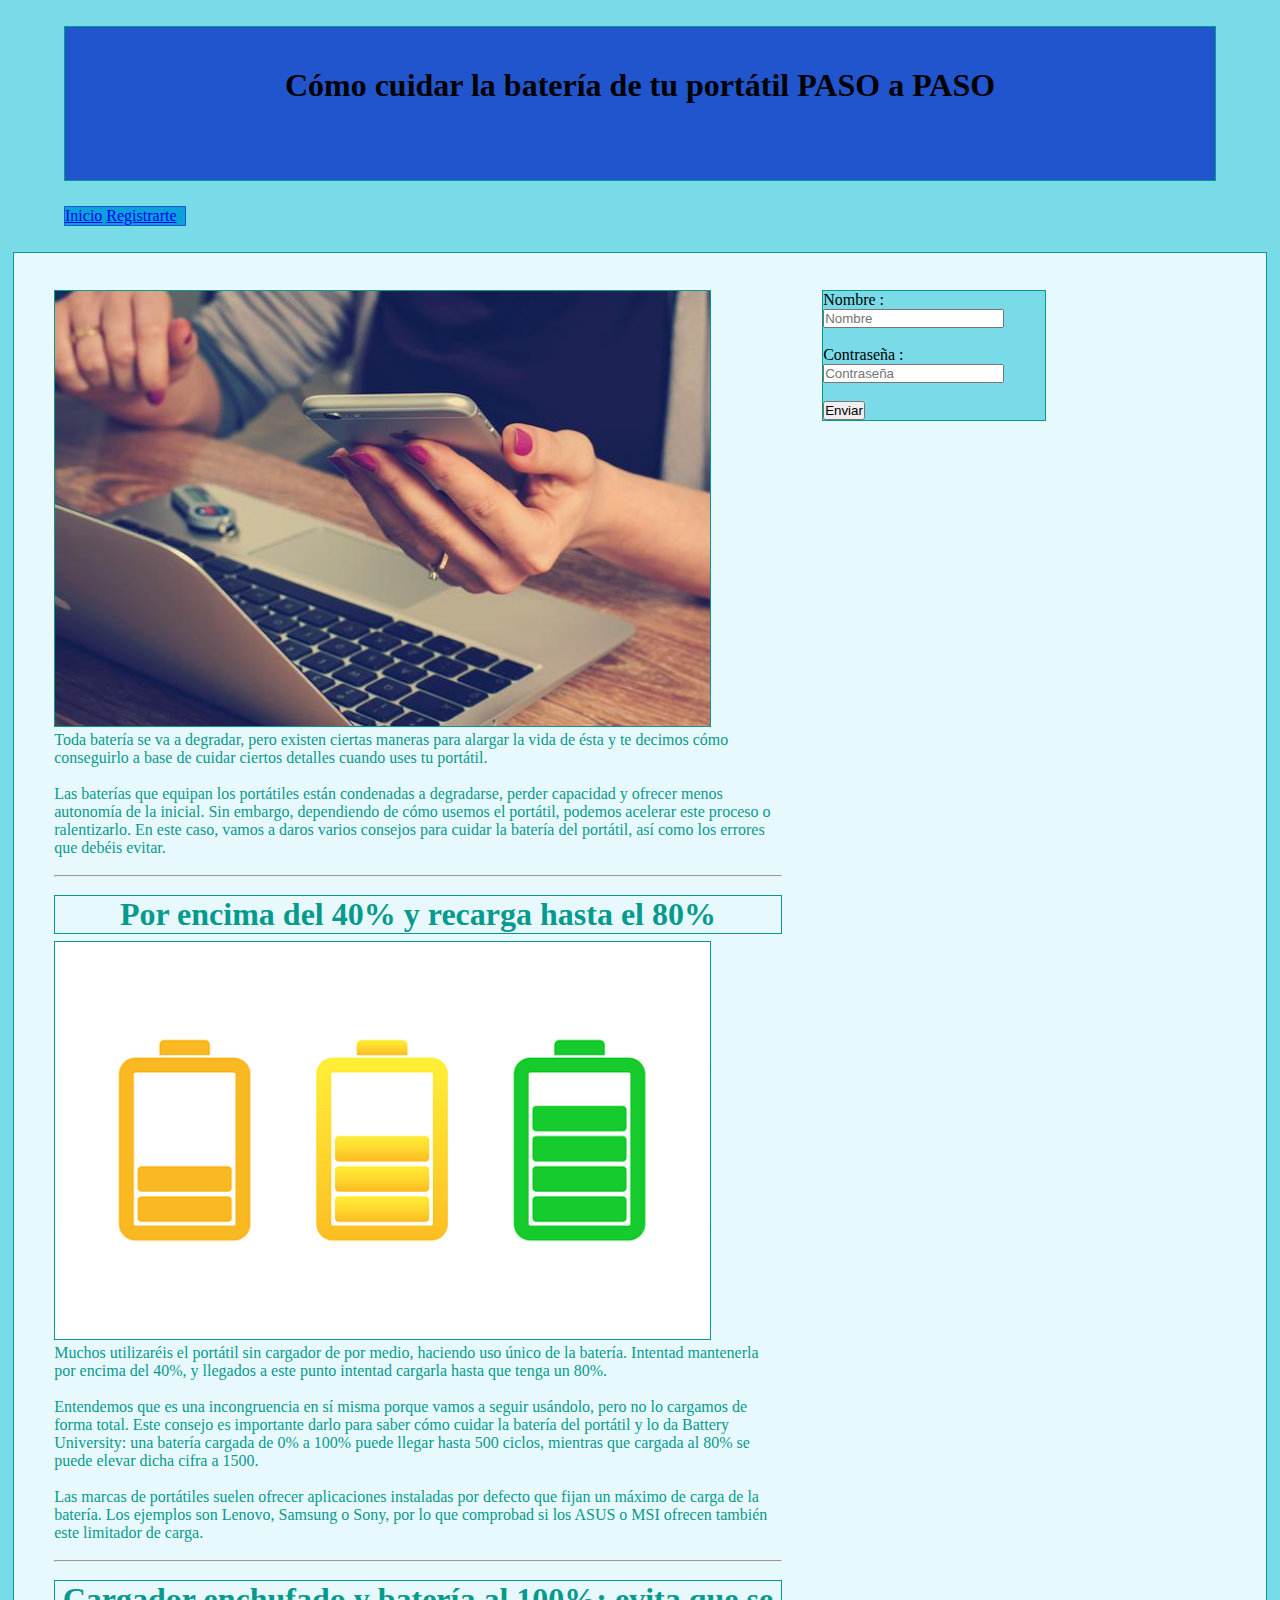
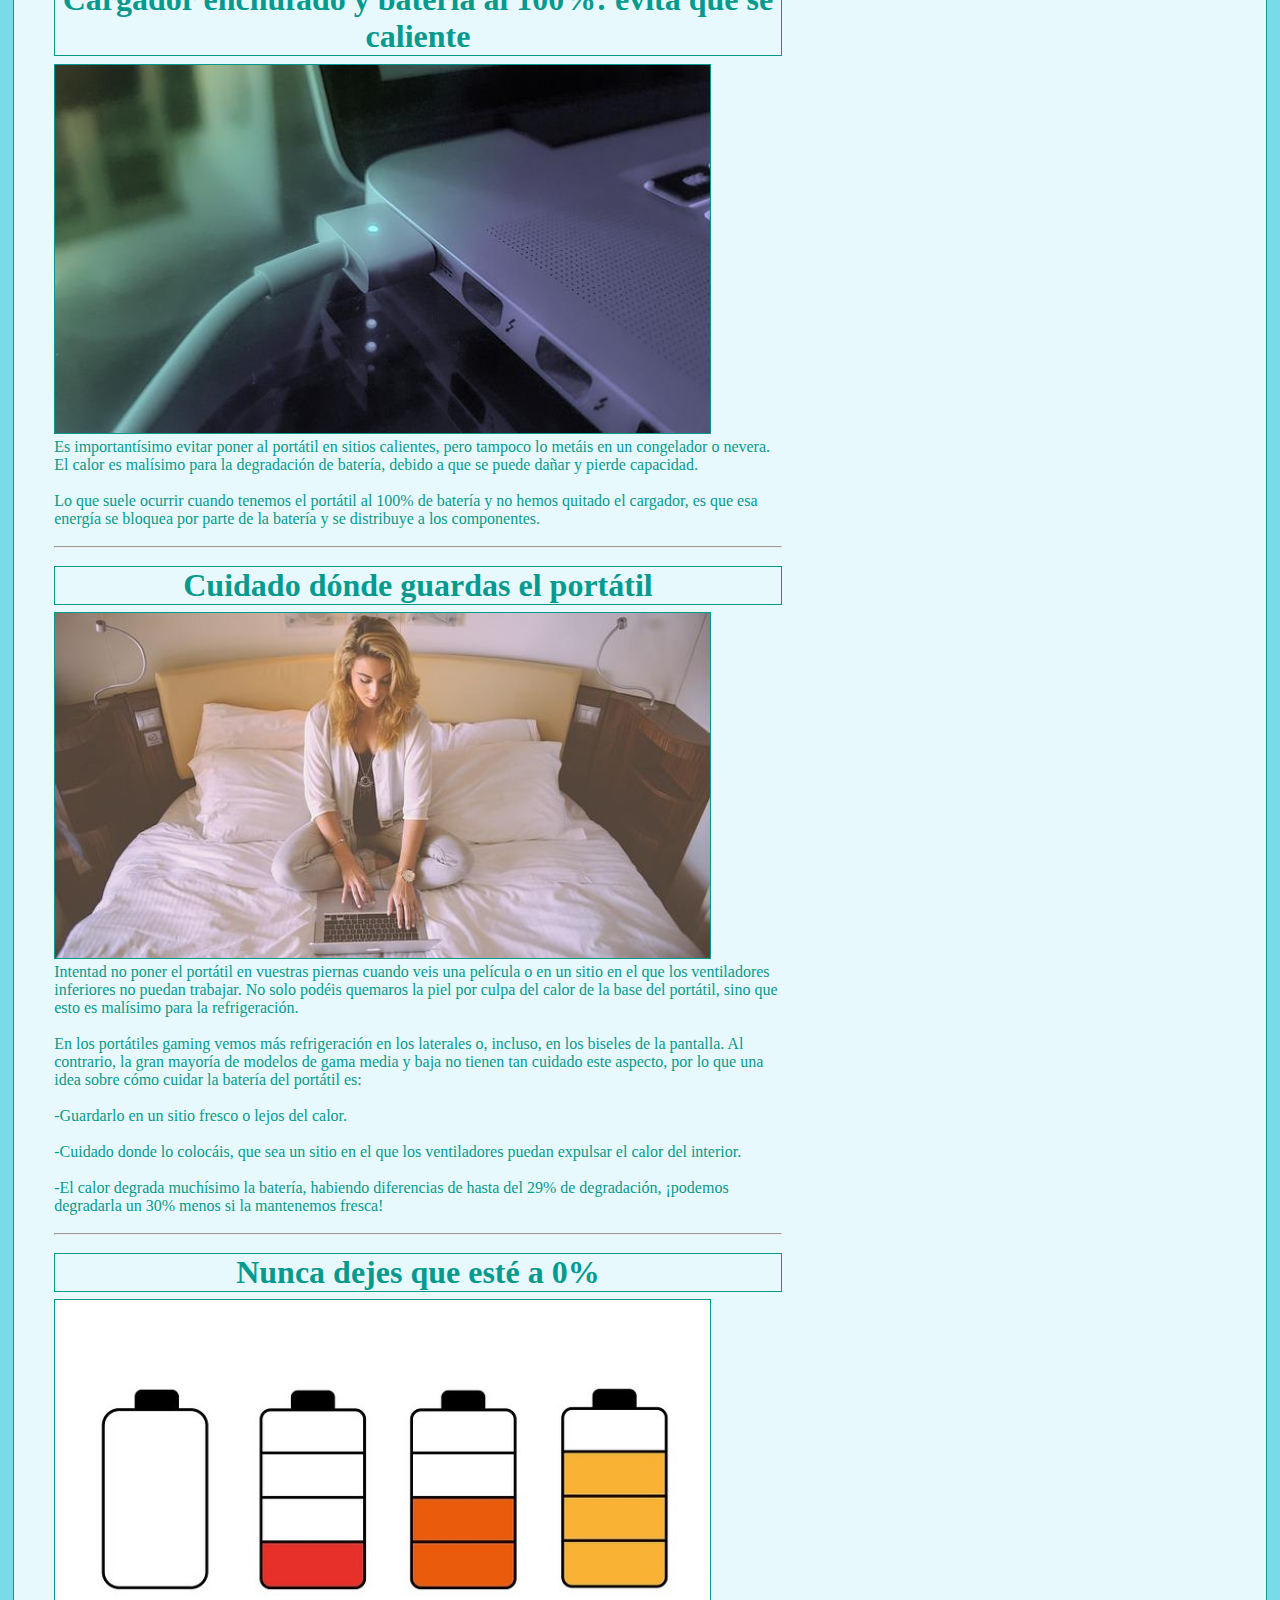
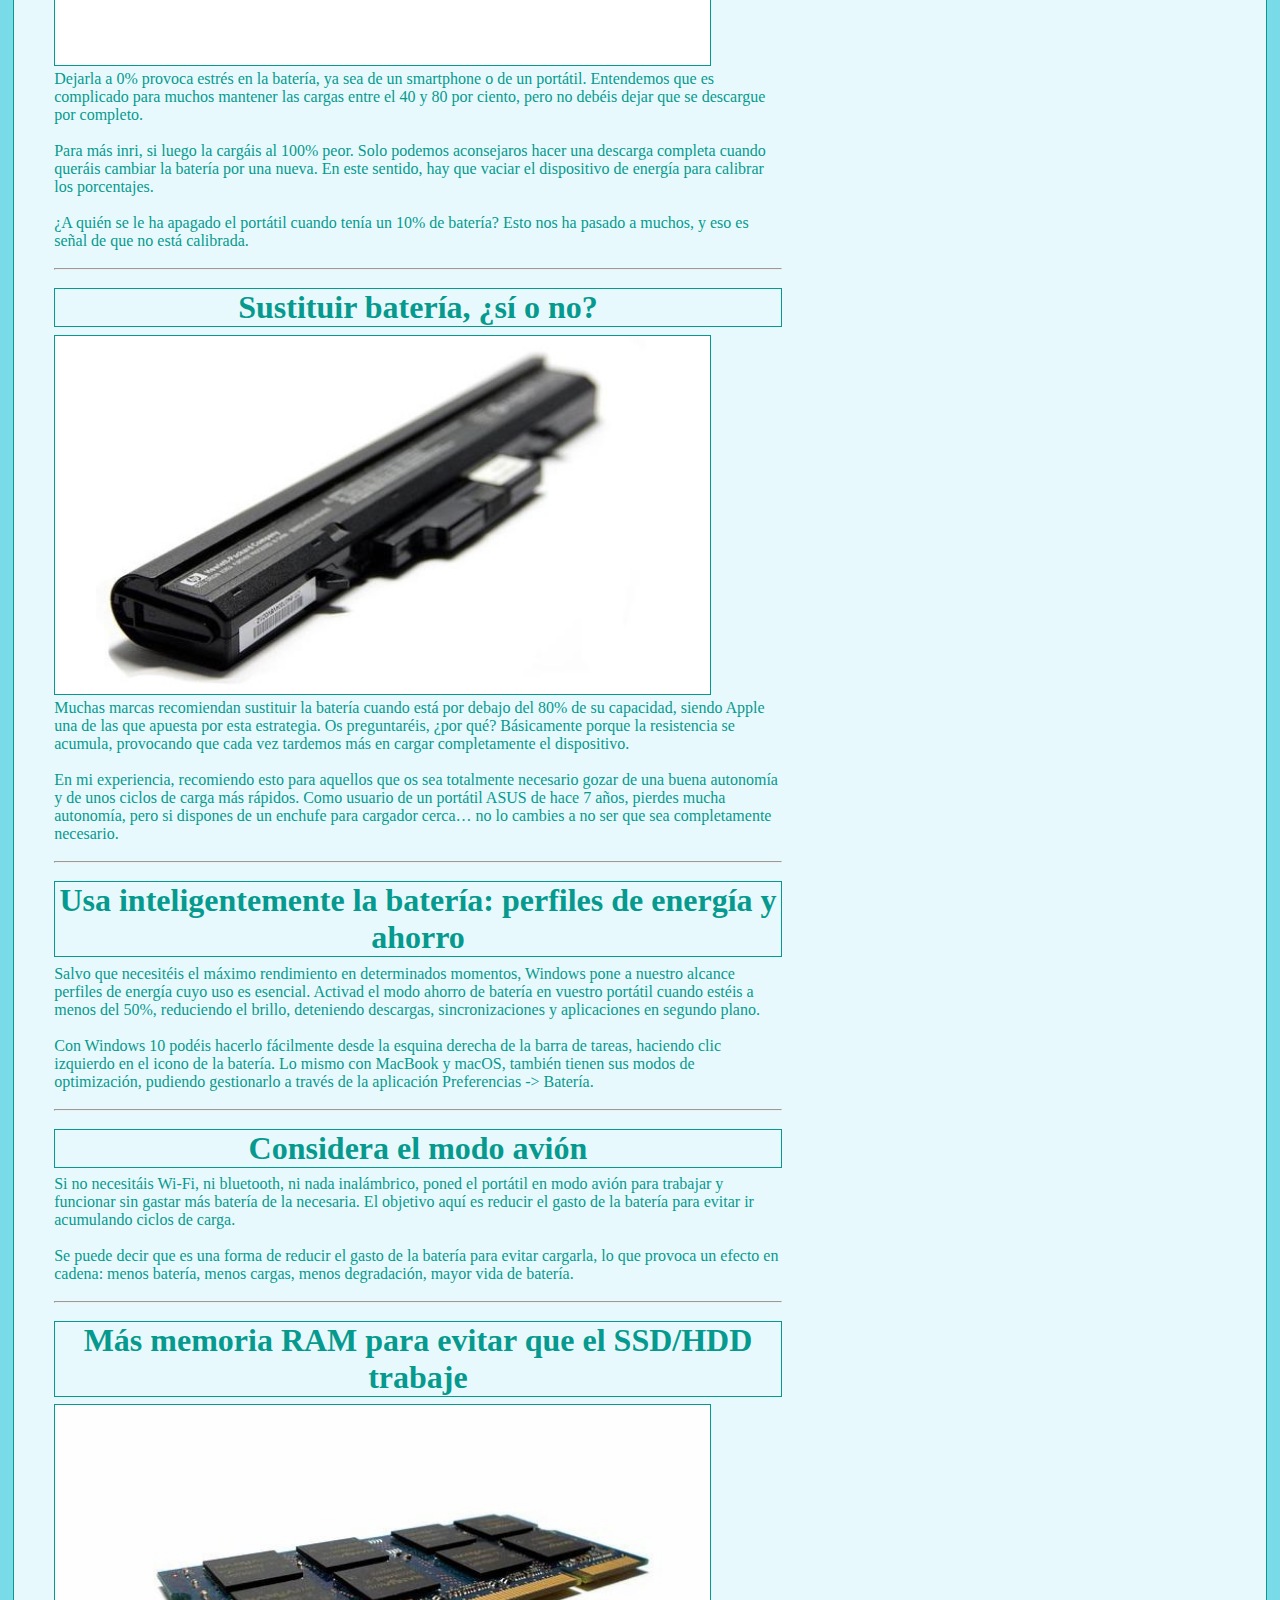
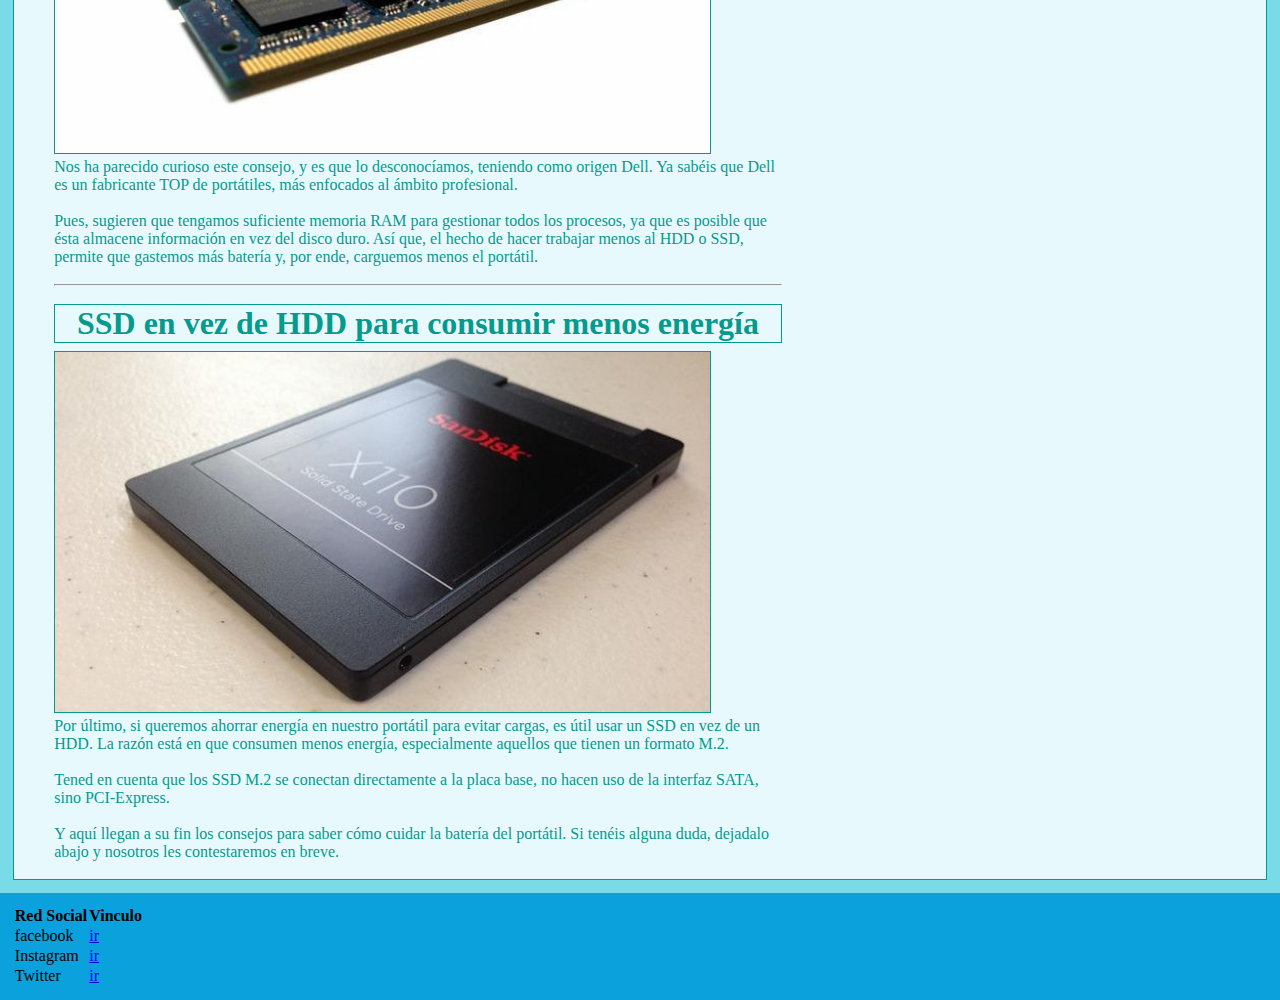
==== index.html @ 9bf23e47 "agregamos proyecto nuevo/pagina web" ====
<!DOCTYPE html>
<html lang="es">

<head>
    <meta charset="UTF-8">
    <meta http-equiv="X-UA-Compatible" content="IE=edge">
    <meta name="viewport" content="width=device-width, initial-scale=1.0">
    <link rel="stylesheet" href="css/style.css">
    <title>Bateria larga duracion</title>
</head>
<body>

    
    <header class="barra_arriba">
        <h1 id="titulo_1">Cómo cuidar la batería de tu portátil PASO a PASO</h1><br><br>
    </header>
    <section id="navegador" >
        <nav>
            <a href="index.html">Inicio</a>
            <a href="pages/Registrarte.html">Registrarte</a>
        </nav>
    </section>

    <main>
        <section class="pantalla_izquierda">

            <article class="articulo">
                <img src="images/imagen1.jpg" id="imagen1" alt="">
                <p id="articulo_1">
                    Toda batería se va a degradar, pero existen ciertas maneras para alargar la vida de ésta y te decimos cómo conseguirlo a base de cuidar ciertos detalles cuando uses tu portátil.<br><br>
                    Las baterías que equipan los portátiles están condenadas a degradarse, perder capacidad y ofrecer menos autonomía de la inicial. Sin embargo, dependiendo de cómo usemos el portátil, podemos acelerar este proceso o ralentizarlo. En este caso, vamos a daros varios consejos para cuidar la batería del portátil, así como los errores que debéis evitar.
                    <br><br>
                </p><hr><br>
            </article>
            
            <article class="articulo">
                <h1 class="titulo">Por encima del 40% y recarga hasta el 80%</h1>

                <img src="images/imagen2.png" alt="">
                <p>
                    Muchos utilizaréis el portátil sin cargador de por medio, haciendo uso único de la batería. Intentad mantenerla por encima del 40%, y llegados a este punto intentad cargarla hasta que tenga un 80%.
                    <br><br>
                    Entendemos que es una incongruencia en sí misma porque vamos a seguir usándolo, pero no lo cargamos de forma total. Este consejo es importante darlo para saber cómo cuidar la batería del portátil y lo da Battery University: una batería cargada de 0% a 100% puede llegar hasta 500 ciclos, mientras que cargada al 80% se puede elevar dicha cifra a 1500.
                    <br><br> 
                    Las marcas de portátiles suelen ofrecer aplicaciones instaladas por defecto que fijan un máximo de carga de la batería. Los ejemplos son Lenovo, Samsung o Sony, por lo que comprobad si los ASUS o MSI ofrecen también este limitador de carga.
                    <br><br>
                </p><hr><br>
            </article>
            
            <article class="articulo">
                <h1 class="titulo">Cargador enchufado y batería al 100%: evita que se caliente</h1>
                <img src="images/imagen3.jpg" alt="">
                <p>
                    Es importantísimo evitar poner al portátil en sitios calientes, pero tampoco lo metáis en un congelador o nevera. El calor es malísimo para la degradación de batería, debido a que se puede dañar y pierde capacidad.
                    <br><br>
                    Lo que suele ocurrir cuando tenemos el portátil al 100% de batería y no hemos quitado el cargador, es que esa energía se bloquea por parte de la batería y se distribuye a los componentes.
                    <br><br>
                </p><hr><br>
            </article>

            <article class="articulo">
                <h1 class="titulo">Cuidado dónde guardas el portátil</h1>
                <img src="images/imagen4.png" alt="">
                <p>
                    Intentad no poner el portátil en vuestras piernas cuando veis una película o en un sitio en el que los ventiladores inferiores no puedan trabajar. No solo podéis quemaros la piel por culpa del calor de la base del portátil, sino que esto es malísimo para la refrigeración.
                    <br><br>
                    En los portátiles gaming vemos más refrigeración en los laterales o, incluso, en los biseles de la pantalla. Al contrario, la gran mayoría de modelos de gama media y baja no tienen tan cuidado este aspecto, por lo que una idea sobre cómo cuidar la batería del portátil es:
                    <br><br>
                    -Guardarlo en un sitio fresco o lejos del calor.
                    <br><br>
                    -Cuidado donde lo colocáis, que sea un sitio en el que los ventiladores puedan expulsar el calor del interior.
                    <br><br>
                    -El calor degrada muchísimo la batería, habiendo diferencias de hasta del 29% de degradación, ¡podemos degradarla un 30% menos si la mantenemos fresca!
                    <br><br>
                </p><hr><br>

            </article>

            <article class="articulo">
                <h1 class="titulo">Nunca dejes que esté a 0%</h1>
                <img src="images/imagen5.jpg" alt="">
                <p>
                    Dejarla a 0% provoca estrés en la batería, ya sea de un smartphone o de un portátil. Entendemos que es complicado para muchos mantener las cargas entre el 40 y 80 por ciento, pero no debéis dejar que se descargue por completo.
                    <br><br>
                    Para más inri, si luego la cargáis al 100% peor. Solo podemos aconsejaros hacer una descarga completa cuando queráis cambiar la batería por una nueva. En este sentido, hay que vaciar el dispositivo de energía para calibrar los porcentajes.
                    <br> <br>
                    ¿A quién se le ha apagado el portátil cuando tenía un 10% de batería? Esto nos ha pasado a muchos, y eso es señal de que no está calibrada.
                    <br><br>
                </p><hr><br>
            </article>

            <article class="articulo">
                <h1 class="titulo">Sustituir batería, ¿sí o no?</h1>
                <img src="images/imagen6.jpg" alt="">
                <p>
                    Muchas marcas recomiendan sustituir la batería cuando está por debajo del 80% de su capacidad, siendo Apple una de las que apuesta por esta estrategia. Os preguntaréis, ¿por qué? Básicamente porque la resistencia se acumula, provocando que cada vez tardemos más en cargar completamente el dispositivo.
                    <br><br>
                    En mi experiencia, recomiendo esto para aquellos que os sea totalmente necesario gozar de una buena autonomía y de unos ciclos de carga más rápidos. Como usuario de un portátil ASUS de hace 7 años, pierdes mucha autonomía, pero si dispones de un enchufe para cargador cerca… no lo cambies a no ser que sea completamente necesario.
                    <br><br>
                </p><hr><br>
            </article>

            <article class="articulo">
                <h1 class="titulo">Usa inteligentemente la batería: perfiles de energía y ahorro</h1>
                <p>
                    Salvo que necesitéis el máximo rendimiento en determinados momentos, Windows pone a nuestro alcance perfiles de energía cuyo uso es esencial. Activad el modo ahorro de batería en vuestro portátil cuando estéis a menos del 50%, reduciendo el brillo, deteniendo descargas, sincronizaciones y aplicaciones en segundo plano.
                    <br><br>
                    Con Windows 10 podéis hacerlo fácilmente desde la esquina derecha de la barra de tareas, haciendo clic izquierdo en el icono de la batería. Lo mismo con MacBook y macOS, también tienen sus modos de optimización, pudiendo gestionarlo a través de la aplicación Preferencias -> Batería.
                    <br><br>
                </p><hr><br>
            </article> 

            <article class="articulo">
                <h1 class="titulo">Considera el modo avión</h1>
                <p>
                    Si no necesitáis Wi-Fi, ni bluetooth, ni nada inalámbrico, poned el portátil en modo avión para trabajar y funcionar sin gastar más batería de la necesaria. El objetivo aquí es reducir el gasto de la batería para evitar ir acumulando ciclos de carga.
                    <br><br>
                    Se puede decir que es una forma de reducir el gasto de la batería para evitar cargarla, lo que provoca un efecto en cadena: menos batería, menos cargas, menos degradación, mayor vida de batería.
                    <br><br>
                </p><hr><br>
            </article>

            <article class="articulo">
                <h1 class="titulo">Más memoria RAM para evitar que el SSD/HDD trabaje</h1>
                <img src="images/imagen8.jpg" alt="">
                <p>
                    Nos ha parecido curioso este consejo, y es que lo desconocíamos, teniendo como origen Dell. Ya sabéis que Dell es un fabricante TOP de portátiles, más enfocados al ámbito profesional.
                    <br><br>
                    Pues, sugieren que tengamos suficiente memoria RAM para gestionar todos los procesos, ya que es posible que ésta almacene información en vez del disco duro. Así que, el hecho de hacer trabajar menos al HDD o SSD, permite que gastemos más batería y, por ende, carguemos menos el portátil.
                    <br><br>
                </p><hr><br>
            </article>

            <article class="articulo">
                <h1 class="titulo">SSD en vez de HDD para consumir menos energía</h1>
                <img src="images/imagen7.jpg" alt="">
                <p>
                    Por último, si queremos ahorrar energía en nuestro portátil para evitar cargas, es útil usar un SSD en vez de un HDD. La razón está en que consumen menos energía, especialmente aquellos que tienen un formato M.2.
                    <br><br>
                    Tened en cuenta que los SSD M.2 se conectan directamente a la placa base, no hacen uso de la interfaz SATA, sino PCI-Express.
                    <br><br>
                    Y aquí llegan a su fin los consejos para saber cómo cuidar la batería del portátil. Si tenéis alguna duda, dejadalo abajo y nosotros les contestaremos en breve.
                    <br><br>
                </p>
            </article>  
        </section>
        <section class="pantalla_derecha">
    
            <form class="iniciar_sesion" action="formulario" method="get">
                <label for="nombre" wit >Nombre :</label><br>
                <input id="nombre" name="nombre" placeholder="Nombre"><br>
                <br>
                <label for="contraseña">Contraseña :</label><br>
                <input id="contraseña" name="contraseña" placeholder="Contraseña" type="password"><br>
                <br>
                <button type="submit">Enviar</button>
            </form>

        </section>
    </main>
    <footer>
        <table>
            <thead>
                <tr>
                    <th>Red Social</th>
                    <th>Vinculo</th>
                   
                </tr>
            </thead>
            <tbody>
                <tr>
                    <td>facebook</td>
                    <td><a target="_blank" href="https://www.facebook.com">ir</a></td>
                </tr>
                <tr>
                    <td>Instagram</td>
                    <td><a target="_blank"href="https://www.facebook.com">ir</a></td>
                </tr>
                <tr>
                    <td>Twitter</td>
                    <td><a target="_blank"href="https://www.facebook.com">ir</a></td>
                </tr>
                
            </tbody>
        </table>
    </footer>

</body>
</html>
---- css/style.css ----
:root {

    --color1: #E8F9FD;
    --color2: #79DAE8;
    --color3: #0AA1DD;
    --color4: #2155CD;
    --color5: #069A8E;
}

*{
    margin: 0;
    padding: 0;
}


html{
    background: var(--color2);
}

body{
    background: var(--color2);
}
 
.barra_arriba {
    background: var(--color4);
    text-align: center;
    padding-top: 40px;
    padding-bottom: 40px;
    margin-top: 2%;
    margin-bottom:2% ;
    margin-left: 5%;
    margin-right: 5%;
    border: solid 1px var(--color5);

}

#navegador {
    margin-bottom:2% ;
    margin-left: 5%;
    margin-right: 5%;
    width: 120px; 
    border: solid 1px var(--color4);
    background-color: var(--color3  );
}   


footer {
    background: var(--color3);
    padding: 1%;
}

main{
    display: flex;
    width: auto;
    background: var(--color1 );
    min-width: 300px;
    margin-left: 1%;
    margin-right: 1%;
    margin-bottom: 1%;
    border: solid 1px var(--color5);
}

.pantalla_izquierda{
    margin-top: 3%;

    
}
.pantalla_derecha{
    width:100%;
    height:50%;
    margin-top: 3%;    
}

.articulo {

    justify-content: center;
    color: var(--color5);
    width: 90%;
    margin-left: auto;
    margin-right: auto;

}

img{
    border: solid 1px var(--color5);
    width: 90%;
    
}

.iniciar_sesion{

    background: var(--color2);
    border: solid 1px var(--color5);
    width: 50%;
 
    

}
.registrarte{

    border-style: solid ;

}
.pantalla{

    margin-left: auto;
    margin-right: auto;
}
.imagen1{
    width: 400px;
}


.titulo{
    text-align: center;
    margin-bottom: 1%;
    border: solid 1px var(--color5);
}
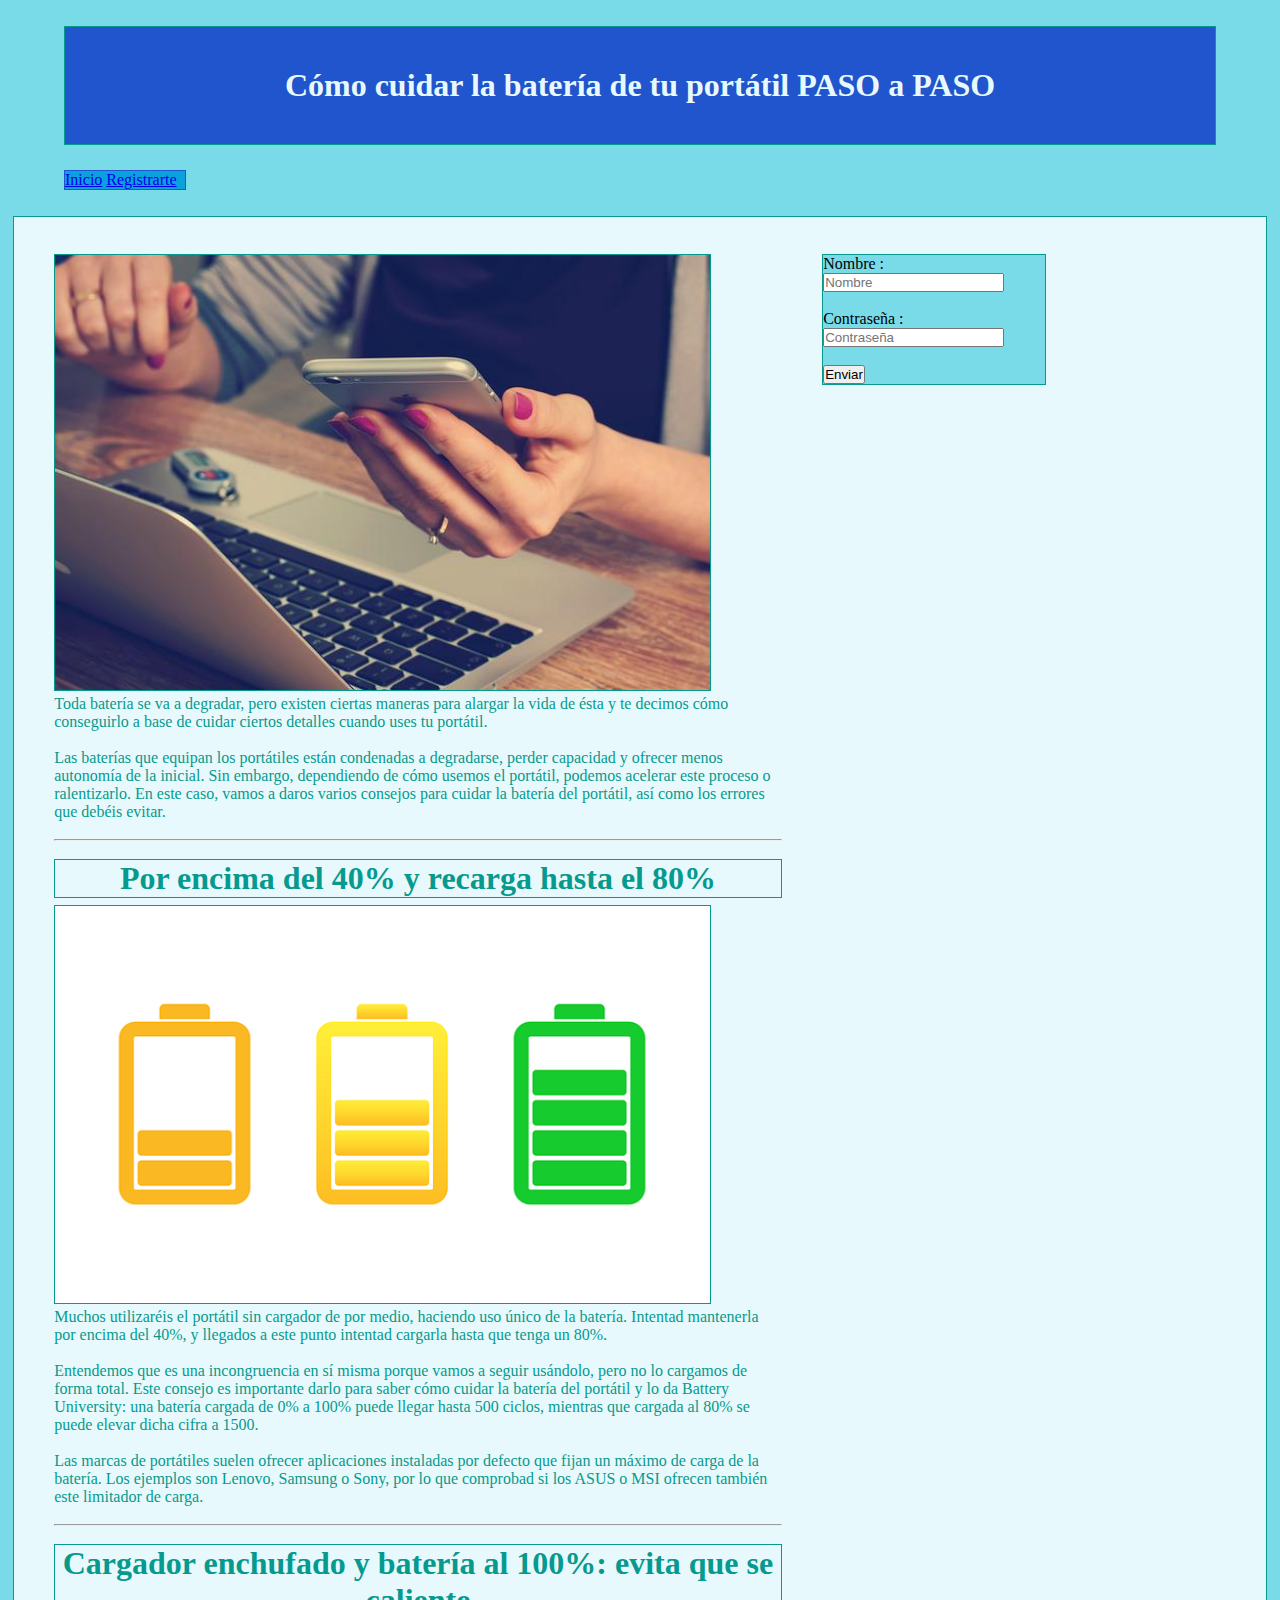
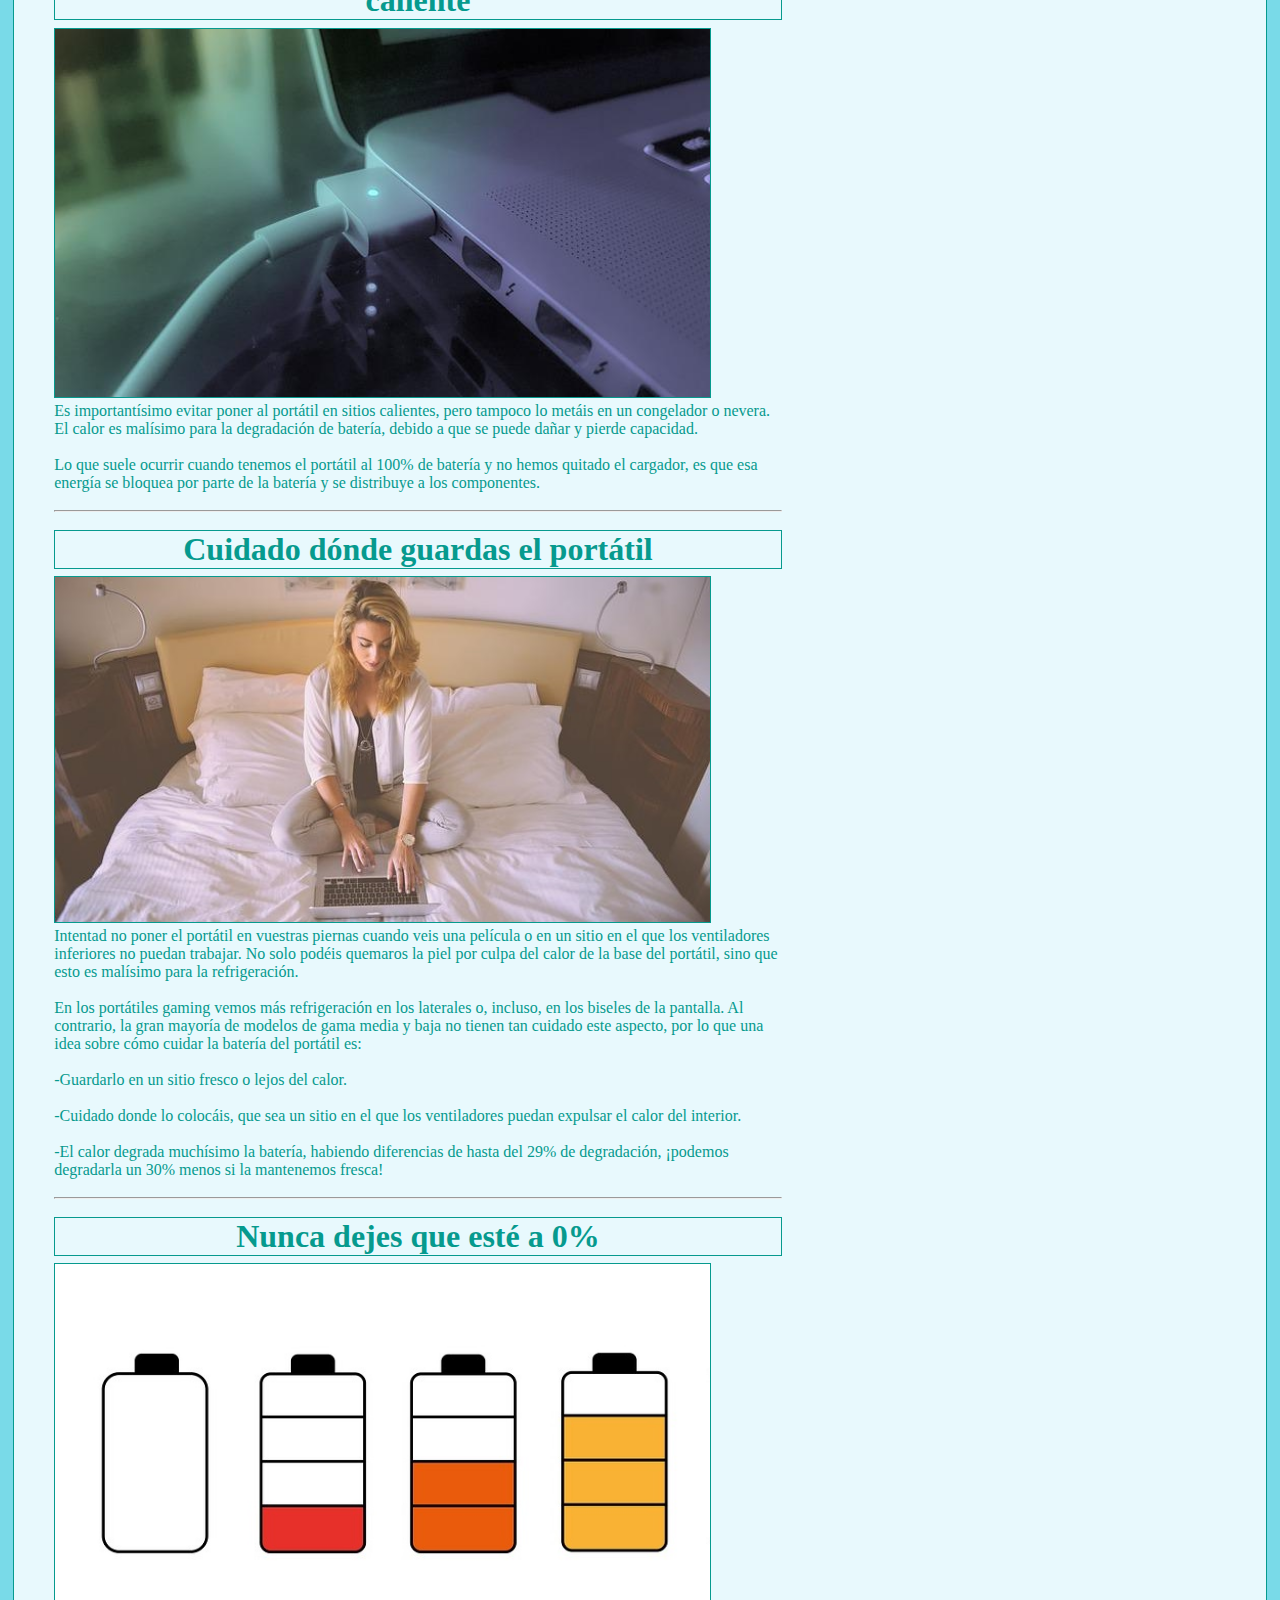
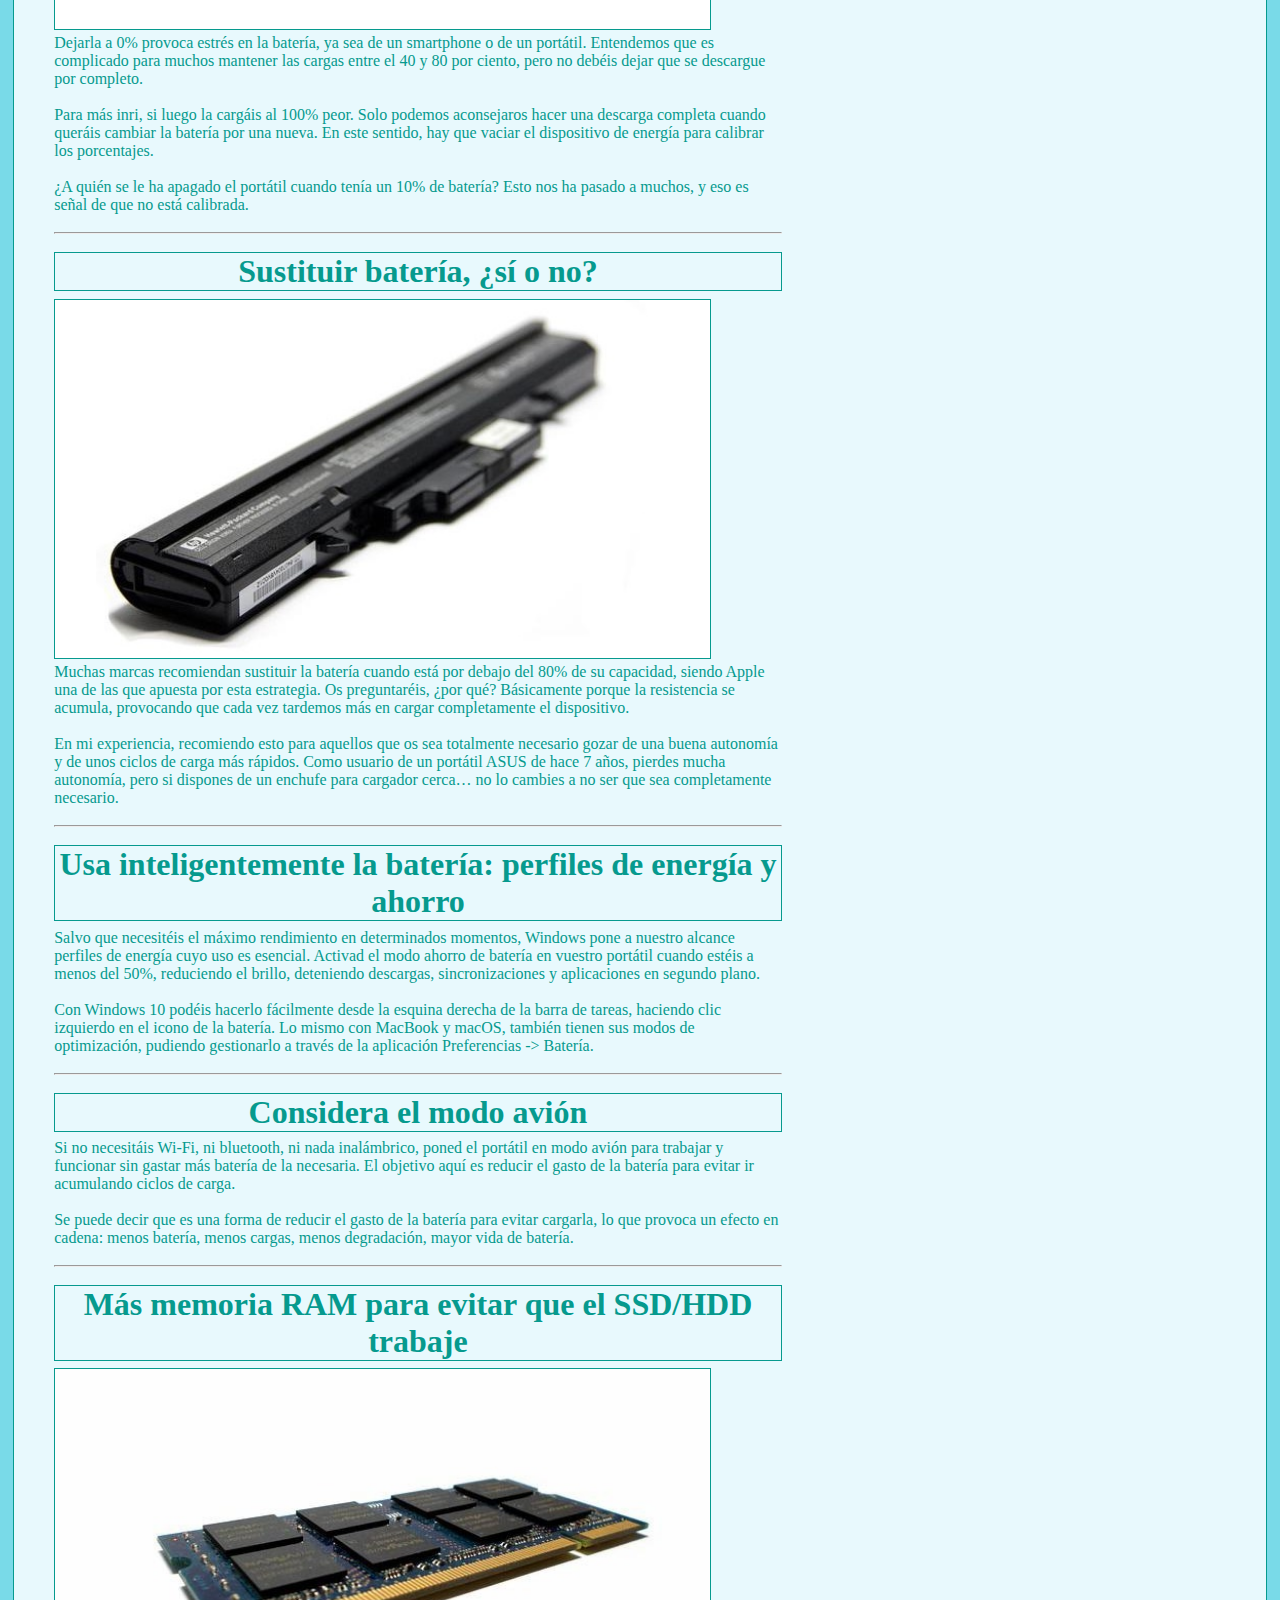
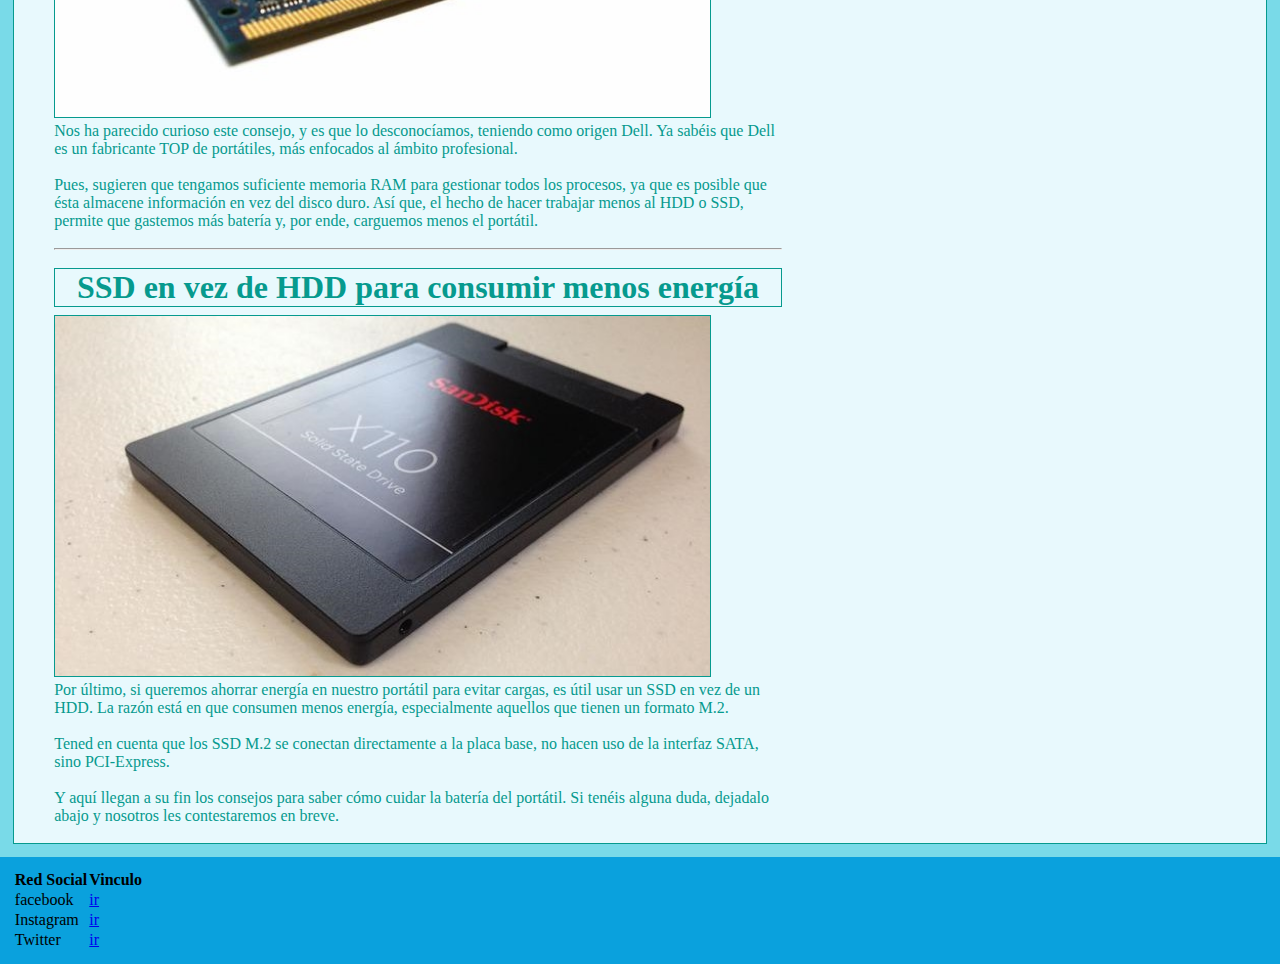
==== commit d0cfab46: "error de titulo, style de registro" ====
--- a/index.html
+++ b/index.html
@@ -12,7 +12,7 @@
 
     
     <header class="barra_arriba">
-        <h1 id="titulo_1">Cómo cuidar la batería de tu portátil PASO a PASO</h1><br><br>
+        <h1 id="titulo_1">Cómo cuidar la batería de tu portátil PASO a PASO</h1>
     </header>
     <section id="navegador" >
         <nav>
--- a/css/style.css
+++ b/css/style.css
@@ -23,6 +23,7 @@
  
 .barra_arriba {
     background: var(--color4);
+    color:var(--color1);
     text-align: center;
     padding-top: 40px;
     padding-bottom: 40px;
@@ -31,7 +32,6 @@
     margin-left: 5%;
     margin-right: 5%;
     border: solid 1px var(--color5);
-
 }
 
 #navegador {
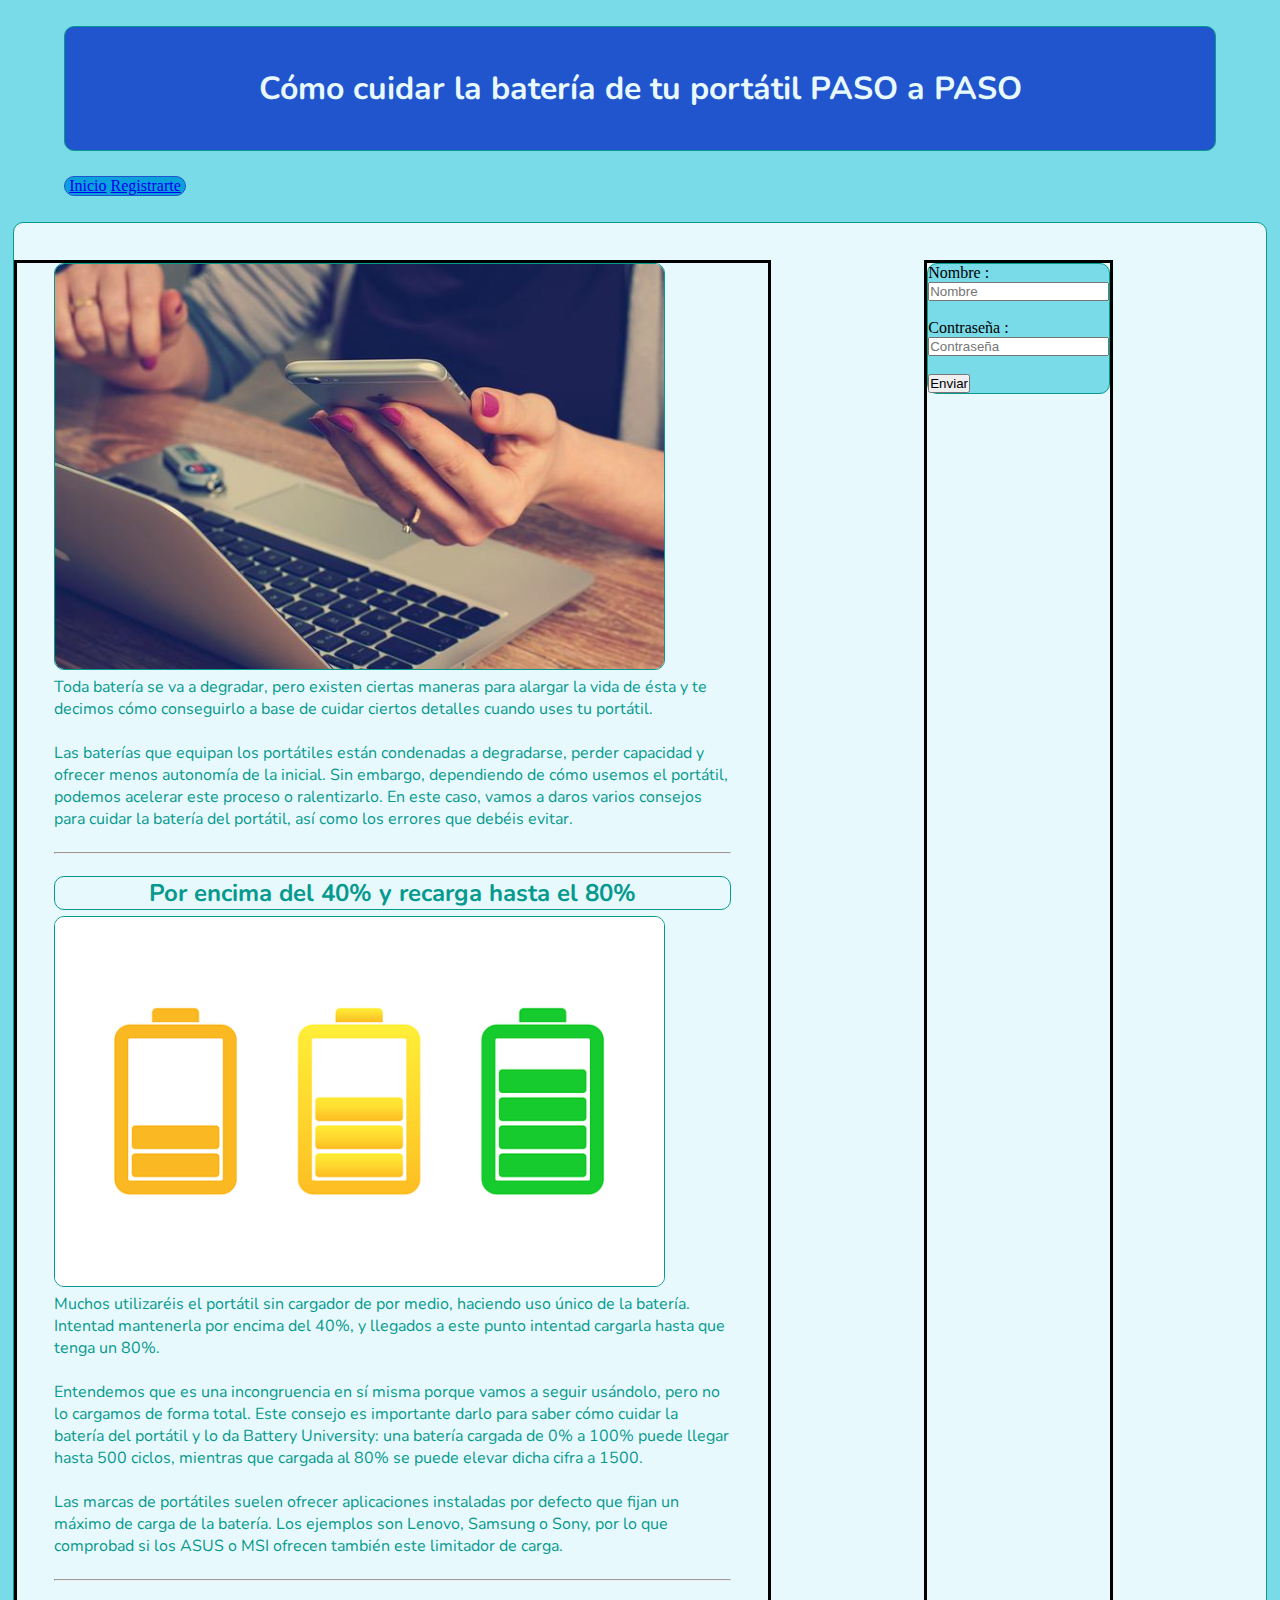
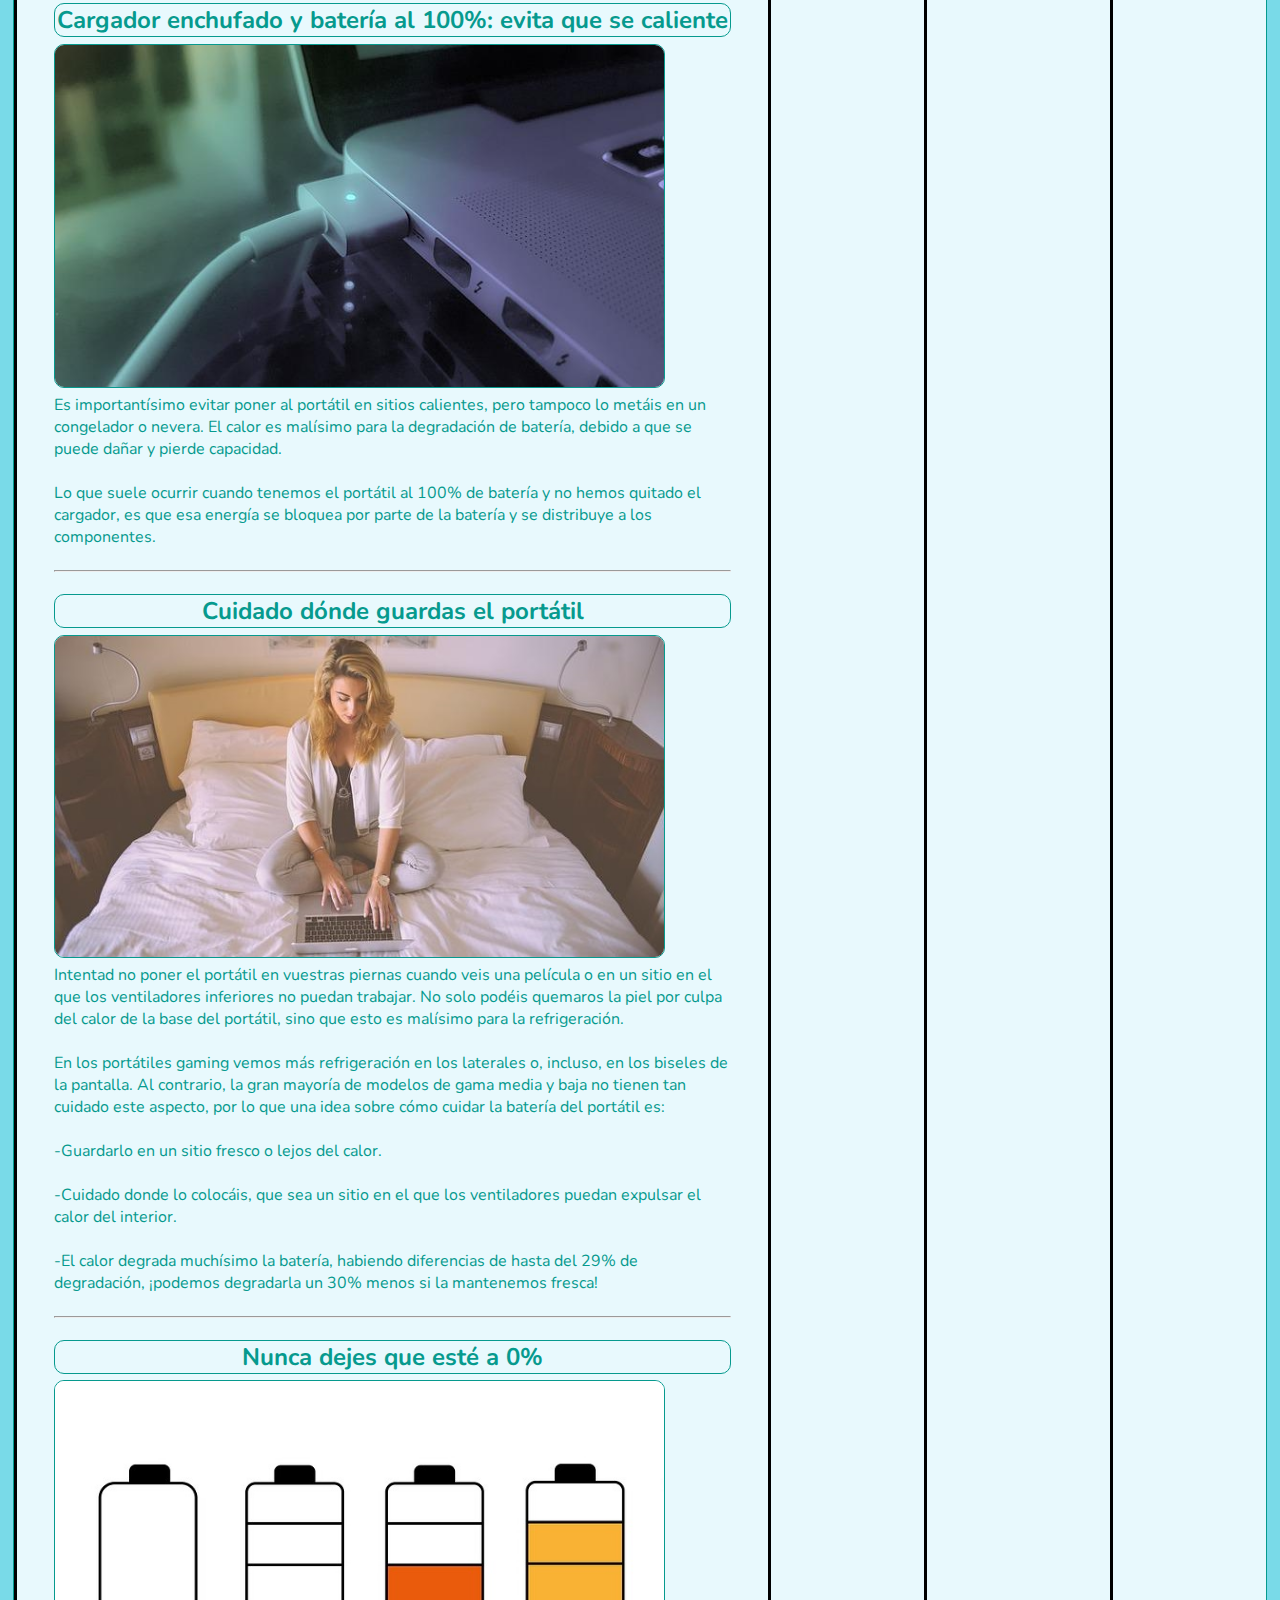
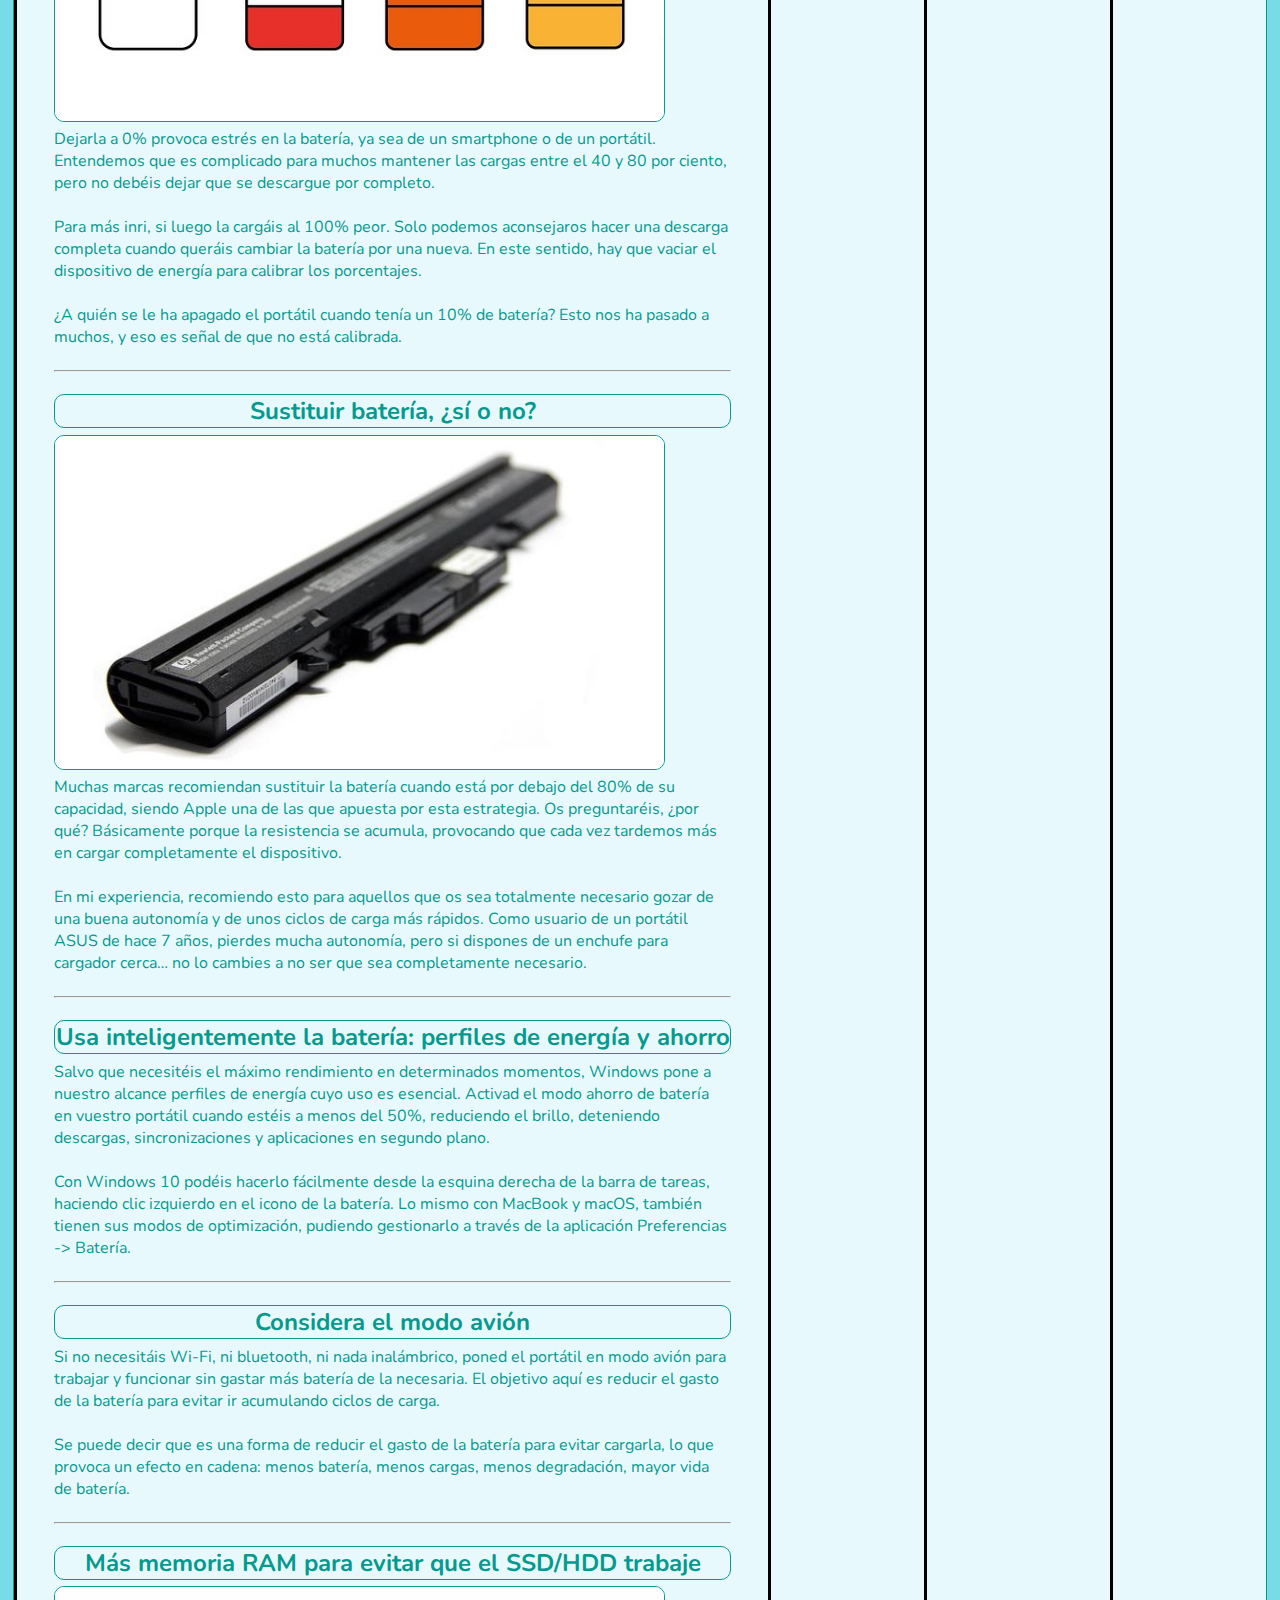
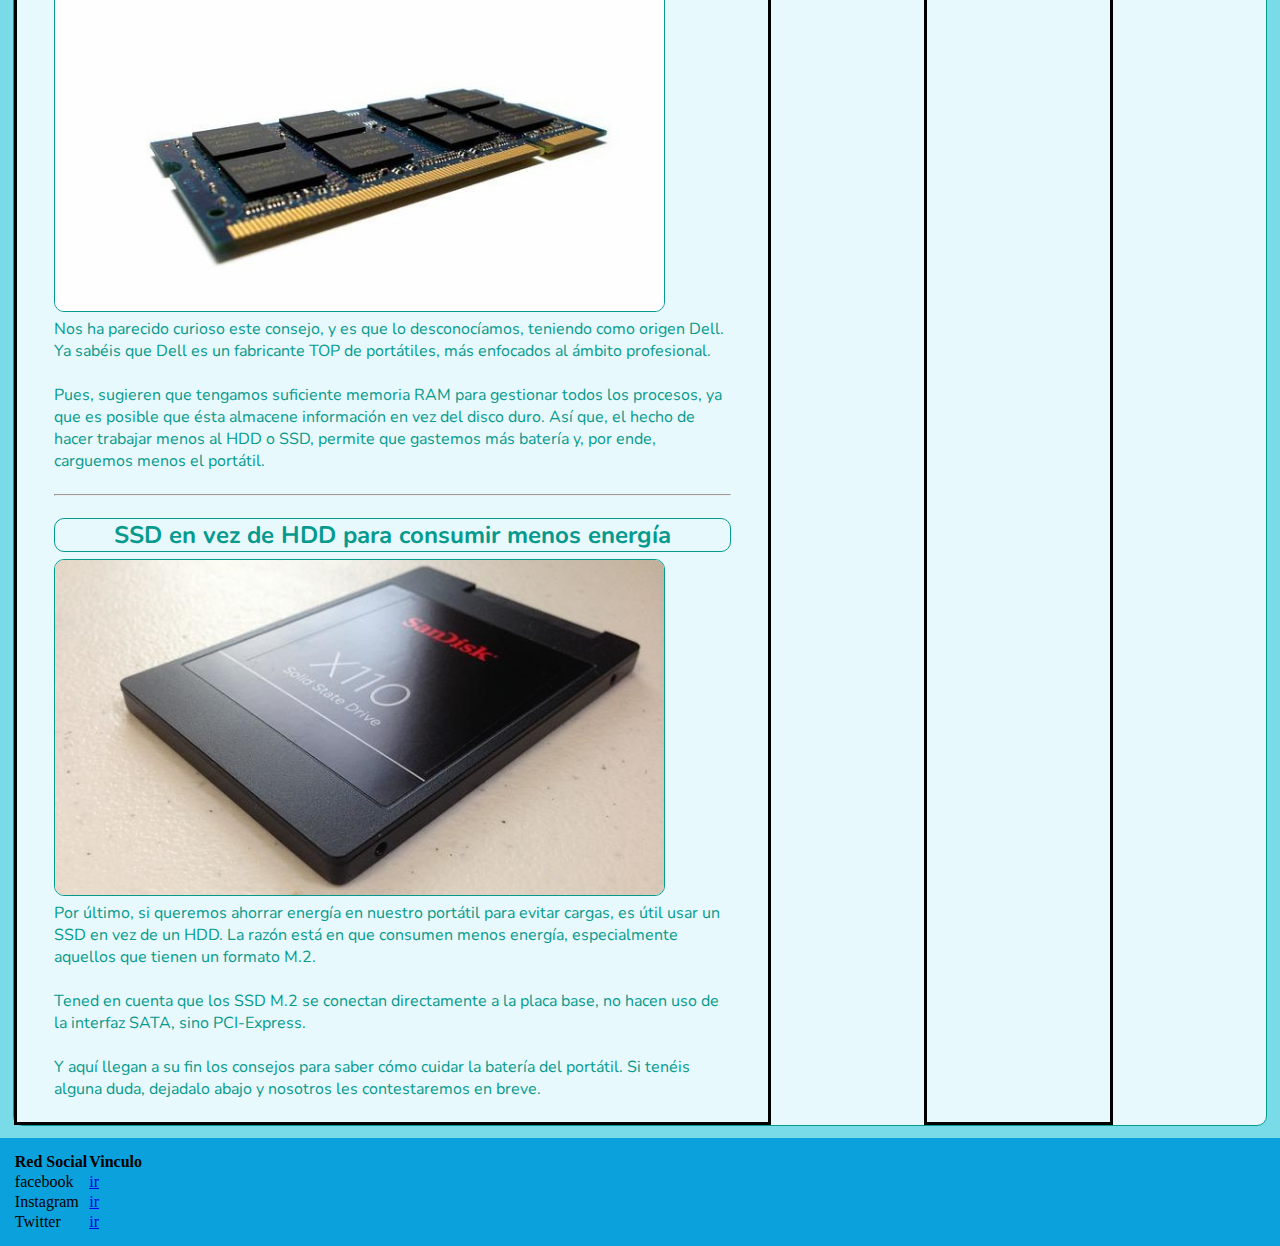
==== commit 98619ecc: "solucion pantalla ,bordes redondo,fuente" ====
--- a/index.html
+++ b/index.html
@@ -6,6 +6,9 @@
     <meta http-equiv="X-UA-Compatible" content="IE=edge">
     <meta name="viewport" content="width=device-width, initial-scale=1.0">
     <link rel="stylesheet" href="css/style.css">
+    <link rel="preconnect" href="https://fonts.googleapis.com">
+    <link rel="preconnect" href="https://fonts.gstatic.com" crossorigin>
+    <link href="https://fonts.googleapis.com/css2?family=Nunito:ital@1&display=swap" rel="stylesheet">
     <title>Bateria larga duracion</title>
 </head>
 <body>
--- a/css/style.css
+++ b/css/style.css
@@ -21,26 +21,33 @@
     background: var(--color2);
 }
  
-.barra_arriba {
-    background: var(--color4);
-    color:var(--color1);
-    text-align: center;
-    padding-top: 40px;
-    padding-bottom: 40px;
+.barra_arriba{
     margin-top: 2%;
     margin-bottom:2% ;
     margin-left: 5%;
     margin-right: 5%;
+    padding-top: 40px;
+    padding-bottom: 40px;
+    background: var(--color4);
     border: solid 1px var(--color5);
+    border-radius: 10px;
+}
+#titulo_1{
+    color:var(--color1);
+    text-align: center;
+    font-family: "Nunito", sans-serif;
 }
 
 #navegador {
     margin-bottom:2% ;
     margin-left: 5%;
+    text-align: center;
     margin-right: 5%;
     width: 120px; 
     border: solid 1px var(--color4);
+    border-radius: 10px;
     background-color: var(--color3  );
+
 }   
 
 
@@ -52,23 +59,29 @@
 main{
     display: flex;
     width: auto;
-    background: var(--color1 );
-    min-width: 300px;
+    background: var(--color1 );  
     margin-left: 1%;
     margin-right: 1%;
     margin-bottom: 1%;
     border: solid 1px var(--color5);
+    border-radius: 10px;
 }
 
 .pantalla_izquierda{
-    margin-top: 3%;
+    margin-top: 3%;  
+    max-width: 60%;  
+    border-style: solid;
+}
+.pantalla_derecha{
+
+    margin-top: 3%; 
+    margin-left: auto;
+    margin-right: auto;
+    border-style: solid;
+   
 
     
-}
-.pantalla_derecha{
-    width:100%;
-    height:50%;
-    margin-top: 3%;    
+
 }
 
 .articulo {
@@ -78,20 +91,26 @@
     width: 90%;
     margin-left: auto;
     margin-right: auto;
+    font-family: "Nunito", sans-serif;
 
 }
 
 img{
     border: solid 1px var(--color5);
+    border-radius: 10px;
     width: 90%;
-    
 }
 
 .iniciar_sesion{
+    
+    margin-left: auto;
+    margin-right: auto;
+    min-width: 175px;
 
     background: var(--color2);
     border: solid 1px var(--color5);
-    width: 50%;
+    border-radius: 10px;
+    max-width: 200px;
  
     
 
@@ -102,7 +121,6 @@
 
 }
 .pantalla{
-
     margin-left: auto;
     margin-right: auto;
 }
@@ -115,6 +133,7 @@
     text-align: center;
     margin-bottom: 1%;
     border: solid 1px var(--color5);
+    border-radius: 10px;
+    font-size: x-large;
 }
 
-
